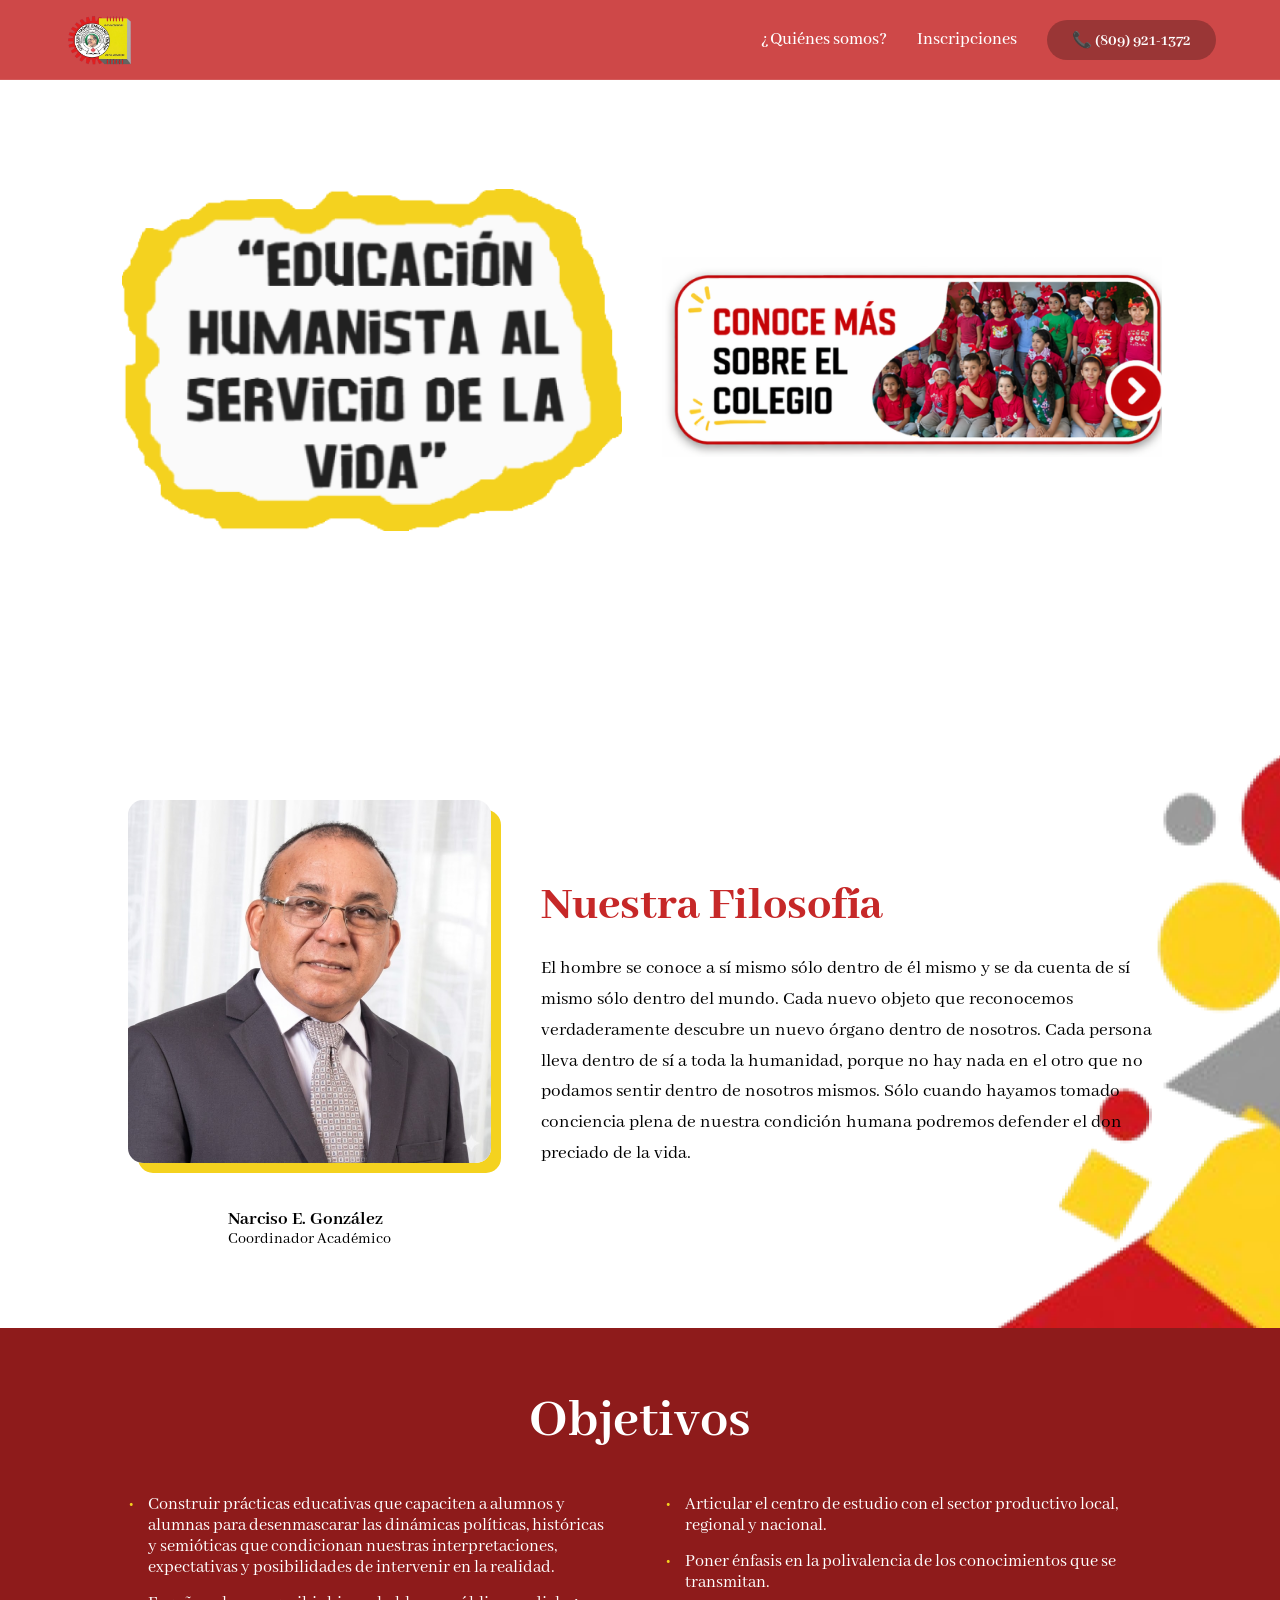
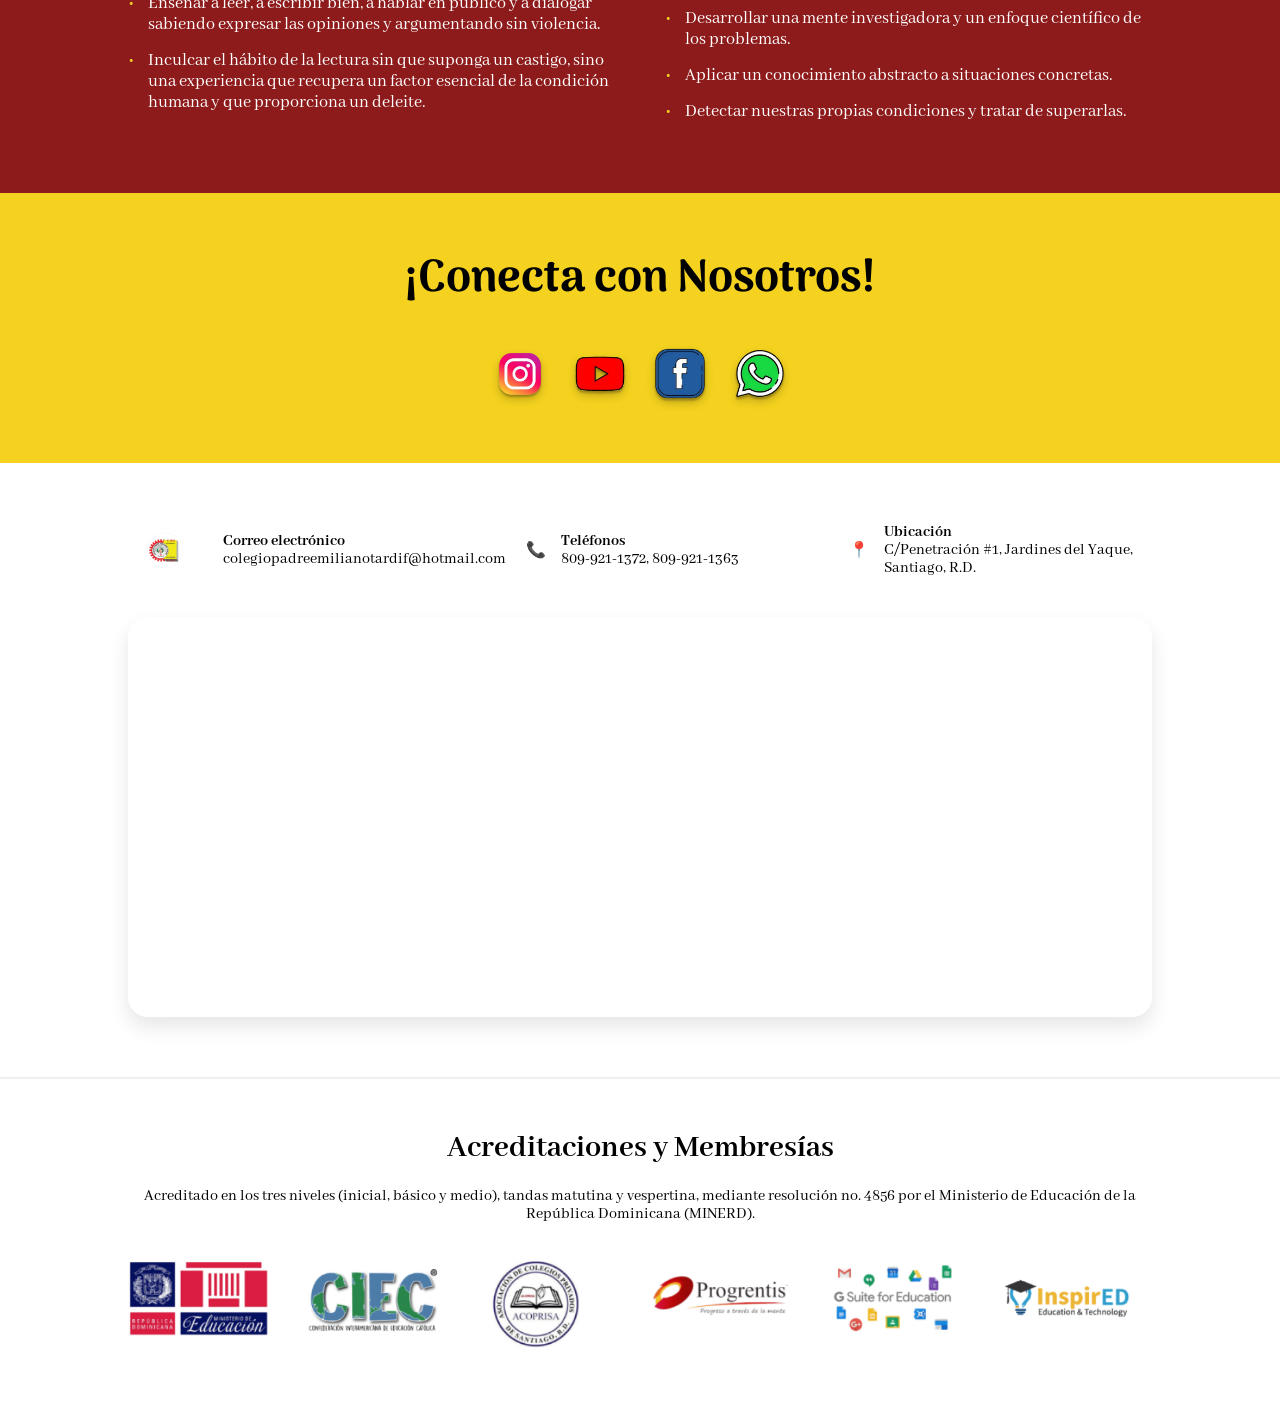
==== Fronted/Public/html/index.html @ e783081a "Inicio y Dentro Hecho" ====
<!DOCTYPE html>
<html lang="es">
<head>
    <meta charset="UTF-8">
    <meta name="viewport" content="width=device-width, initial-scale=1.0">
    <title>Colegio Padre Emiliano Tardif</title>
    
    <link rel="preconnect" href="https://fonts.googleapis.com">
    <link rel="preconnect" href="https://fonts.gstatic.com" crossorigin>
    <link href="https://fonts.googleapis.com/css2?family=Abhaya+Libre:wght@400;500;800&family=Arima:wght@400;700&display=swap" rel="stylesheet">
    
    <link rel="stylesheet" href="../css/Estilo.css">
    <script defer src="../js/script.js"></script>
</head>
<body>

    <header class="main-header">
    <nav class="navbar">
        <img src="../images/node-40.png" alt="Logo" class="logo">
        
        <ul class="nav-links">
            <li><a href="#filosofia">¿Quiénes somos?</a></li>
            <li><a href="#">Inscripciones</a></li>
            <li class="contact-phone">📞 (809) 921-1372</li>
        </ul>
    </nav>
</header>

   <main>

    <section class="hero">
        <div class="hero-content">
            <img src="../images/node-30.png" alt="Lema" class="hero-quote">
           <div class="boton-contenedor">
            <a href="#filosofia">
                <img src="../images/node-45.png" alt="Conoce más" class="btn-conoce-mas">
            </a>
        </div>
    </div>
    <img src="../images/node-46.png" alt="Decoración" class="geo-decor">
        </section>

    <section id="filosofia" class="philosophy">
        <div class="profile-card">
            <img src="../images/node-32.png" alt="Narciso E. González" class="profile-img">
            <div class="profile-text-fix">
                <div style="margin-top: 20px;"></div>
                <h3>Narciso E. González</h3>
                <p>Coordinador Académico</p>
            </div>
        </div>
        <div class="philosophy-text">
            <h2 class="text-red">Nuestra Filosofía</h2>
            <p>El hombre se conoce a sí mismo sólo dentro de él mismo y se da cuenta de sí mismo sólo dentro del mundo. Cada nuevo objeto que reconocemos verdaderamente descubre un nuevo órgano dentro de nosotros. Cada persona lleva dentro de sí a toda la humanidad, porque no hay nada en el otro que no podamos sentir dentro de nosotros mismos. Sólo cuando hayamos tomado conciencia plena de nuestra condición humana podremos defender el don preciado de la vida.</p>
        </div>
    </section>

    <section class="objectives">
        <h2>Objetivos</h2>
        <ul class="objectives-list">
            <li>Construir prácticas educativas que capaciten a alumnos y alumnas para desenmascarar las dinámicas políticas, históricas y semióticas que condicionan nuestras interpretaciones, expectativas y posibilidades de intervenir en la realidad.</li>
            <li>Enseñar a leer, a escribir bien, a hablar en público y a dialogar sabiendo expresar las opiniones y argumentando sin violencia.</li>
            <li>Inculcar el hábito de la lectura sin que suponga un castigo, sino una experiencia que recupera un factor esencial de la condición humana y que proporciona un deleite.</li>
            <li>Articular el centro de estudio con el sector productivo local, regional y nacional.</li>
            <li>Poner énfasis en la polivalencia de los conocimientos que se transmitan.</li>
            <li>Desarrollar una mente investigadora y un enfoque científico de los problemas.</li>
            <li>Aplicar un conocimiento abstracto a situaciones concretas.</li>
            <li>Detectar nuestras propias condiciones y tratar de superarlas.</li>
        </ul>
    </section>

    <section class="social-connect">
        <h2>¡Conecta con Nosotros!</h2>
        <div class="social-icons">
            <a href="https://www.instagram.com/colegiopadreemilianotardif/" target="_blank"><img src="../images/node-19.png" alt="Instagram"></a>
            <a href="https://www.youtube.com/@colegiopadreemilianotardif2185" target="_blank"><img src="../images/node-17.png" alt="YouTube"></a>
            <a href="https://www.facebook.com/profile.php?id=100010089813918" target="_blank"><img src="../images/node-18.png" alt="Facebook"></a>
            <a href="https://wa.me/8099211372" target="_blank"><img src="../images/node-20.png" alt="WhatsApp"></a>
        </div>
    </section>

    <section class="contact-details">
        <div class="info-grid">
            <div class="info-item">
                <img src="../images/node-29.png" alt="Logo mini" class="mini-logo">
                <div>
                    <strong>Correo electrónico</strong>
                    <p>colegiopadreemilianotardif@hotmail.com</p>
                </div>
            </div>
            <div class="info-item">
                <span>📞</span>
                <div>
                    <strong>Teléfonos</strong>
                    <p>809-921-1372, 809-921-1363</p>
                </div>
            </div>
            <div class="info-item">
                <span>📍</span>
                <div>
                    <strong>Ubicación</strong>
                    <p>C/Penetración #1, Jardines del Yaque, Santiago, R.D.</p>
                </div>
            </div>
        </div>
        <div class="map-container">
            <iframe src="https://www.google.com/maps/embed?pb=!1m18!1m12!1m3!1d3762.333!2d-70.697!3d19.45!2m3!1f0!2f0!3f0!3m2!1i1024!2i768!4f13.1!3m3!1m2!1s0x0%3A0x0!2zMTnCsDI3JzAwLjAiTiA3MMKwNDEnNDkuMiJX!5e0!3m2!1ses!2sdo!4v1620000000000!5m2!1ses!2sdo" width="100%" height="400" style="border:0;" allowfullscreen="" loading="lazy"></iframe>
        </div>
    </section>
</main>

    <footer class="main-footer">
        <h3>Acreditaciones y Membresías</h3>
        <p>Acreditado en los tres niveles (inicial, básico y medio), tandas matutina y vespertina, mediante resolución no. 4856 por el Ministerio de Educación de la República Dominicana (MINERD).</p>
        <img src="../images/image-11-50.png" alt="Acreditaciones" class="accreditation-logos">
    </footer>

</body>
</html>
---- Fronted/Public/css/Estilo.css ----
/* --- CONFIGURACIÓN DE COLORES (flat como en el diseño) --- */
:root {
    --rojo: #C62828; /* El color plano exacto del diseño */
    --rojo-oscuro: #8E1B1B;
    --amarillo: #F4D21F;
    --blanco: #FFFFFF;
    --negro: #000000;
}

* { margin: 0; padding: 0; box-sizing: border-box; }

body {
    font-family: 'Abhaya Libre', serif;
    background-color: var(--blanco);
    overflow-x: hidden;
}

/* --- HEADER CON GLASS EFFECT (Base plana + desenfoque) --- */
.main-header {
    position: fixed;
    top: 0; 
    width: 100%; 
    height: 80px; 
    z-index: 1000;
    
    /* El truco del Glass Effect: color plano + transparencia + desenfoque */
    background-color: rgba(198, 40, 40, 0.85); /* 85% de opacidad para que se note el efecto */
    backdrop-filter: blur(15px); /* Desenfoque intenso */
    -webkit-backdrop-filter: blur(15px); /* Para Safari */
    
    /* Pequeña línea divisoria para dar profundidad */
    border-bottom: 1px solid rgba(255, 255, 255, 0.1); 
    
    display: flex; 
    align-items: center; 
    padding: 0 5%;
}

.navbar { 
    width: 100%; 
    display: flex; 
    justify-content: space-between; 
    align-items: center; 
}

/* Logo más grande y alineado como en image_5.png */
.logo { 
    height: 70px; /* Más grande que antes */
    margin-right: 20px; 
}

.nav-links { 
    list-style: none; 
    display: flex; 
    gap: 30px; 
    align-items: center; 
}

.nav-links a { 
    color: white; 
    text-decoration: none; 
    font-weight: 500; 
    font-size: 1.1rem; 
}

/* Botón de teléfono redondo y más grande como en image_4.png */
.contact-phone { 
    color: white; 
    font-weight: bold; 
    background: rgba(0,0,0,0.25); /* Un poco más oscuro */
    padding: 10px 25px; 
    border-radius: 50px; /* Más redondo */
}

/* --- HERO (Ajuste para que no choque con el Header) --- */
/* --- ARREGLO DEL HERO Y EL BOTÓN --- */
.hero {
    display: flex;
    align-items: center;

    position: relative;
    padding: 50px 5%;
    min-height: 80vh;
}

/* Contenedor principal del texto y botón */
.hero-content {
    display: flex;
    flex-direction: row; /* Los pone uno al lado del otro */
    align-items: center; /* Los centra verticalmente entre sí */
    gap: 40px; /* El espacio exacto entre el lema y el botón */
    position: relative;
    z-index: 2;
    padding-left: 5%; /* Margen desde la izquierda */
}

/* Ajuste del lema */
.hero-quote {
    max-width: 500px;
    height: auto;
}

/* Ajuste del botón para que no se vuele */
.btn-conoce-mas {
    width: 500px; /* Tamaño ideal para que no se vea gigante */
    height: auto;
    transition: transform 0.3s ease;
}

.btn-conoce-mas:hover {
    transform: scale(1.05); /* Efecto sutil al pasar el mouse */
}

/* Las figuras se quedan en su esquina sin molestar */
.geo-decor {
    position: absolute;
    right: 0;
    top: 187%;
    transform: translateY(-50%);
    z-index: 1;
    pointer-events: none;
}

/* --- ESPACIO PARA NARCISO --- */
.profile-card {
    display: flex;
    flex-direction: column;
    align-items: center;
}

.profile-img {
    margin-bottom: 25px; /* SEPARACIÓN: Aquí le damos aire al nombre */
    border-radius: 15px;
    box-shadow: 10px 10px 0px #F4D21F;
}

/* --- RESTO DEL CSS (Se mantiene igual) --- */
.philosophy { padding: 80px 10%; display: flex; gap: 50px; align-items: center; position: relative; z-index: 2; }

.text-red { color: var(--rojo); font-weight: 800; font-size: 3rem; margin-bottom: 20px; }
.philosophy-text p { font-size: 1.2rem; line-height: 1.6; }
.objectives { background: var(--rojo-oscuro); color: white; padding: 60px 10%; }
.objectives h2 { font-size: 3.5rem; text-align: center; margin-bottom: 40px; }
.objectives-list { columns: 2; column-gap: 50px; list-style: none; }
.objectives-list li { margin-bottom: 15px; font-size: 1.1rem; padding-left: 20px; position: relative; }
.objectives-list li::before { content: "•"; position: absolute; left: 0; color: var(--amarillo); }
.social-connect { background: var(--amarillo); padding: 50px; text-align: center; }
.social-connect h2 { font-family: 'Arima', cursive; font-size: 2.8rem; margin-bottom: 30px; }
.social-icons { display: flex; justify-content: center; gap: 20px; }
.social-icons img { width: 60px; transition: 0.3s; filter: drop-shadow(0 4px 4px rgba(0,0,0,0.2)); }
.social-icons img:hover { transform: translateY(-5px); }
.contact-details { padding: 60px 10%; }
.info-grid { display: grid; grid-template-columns: repeat(3, 1fr); gap: 20px; margin-bottom: 40px; }
.info-item { display: flex; align-items: center; gap: 15px; }
.mini-logo { width: 80px; }
.map-container { height: 400px; border-radius: 20px; overflow: hidden; box-shadow: 0 10px 20px rgba(0,0,0,0.1); }
.map-container iframe { width: 100%; height: 100%; border: 0; }
.main-footer { text-align: center; padding: 50px 10%; border-top: 2px solid #f0f0f0; }
.main-footer h3 { font-size: 2rem; margin-bottom: 20px; }
.accreditation-logos { margin-top: 20px; max-width: 100%; filter: grayscale(20%); }

@media (max-width: 900px) {
    .philosophy, .hero, .info-grid { flex-direction: column; text-align: center; }
    .hero-content { align-items: center; }
    .objectives-list { columns: 1; }
    .nav-links { display: none; } /* Ocultar menú en móvil */
}
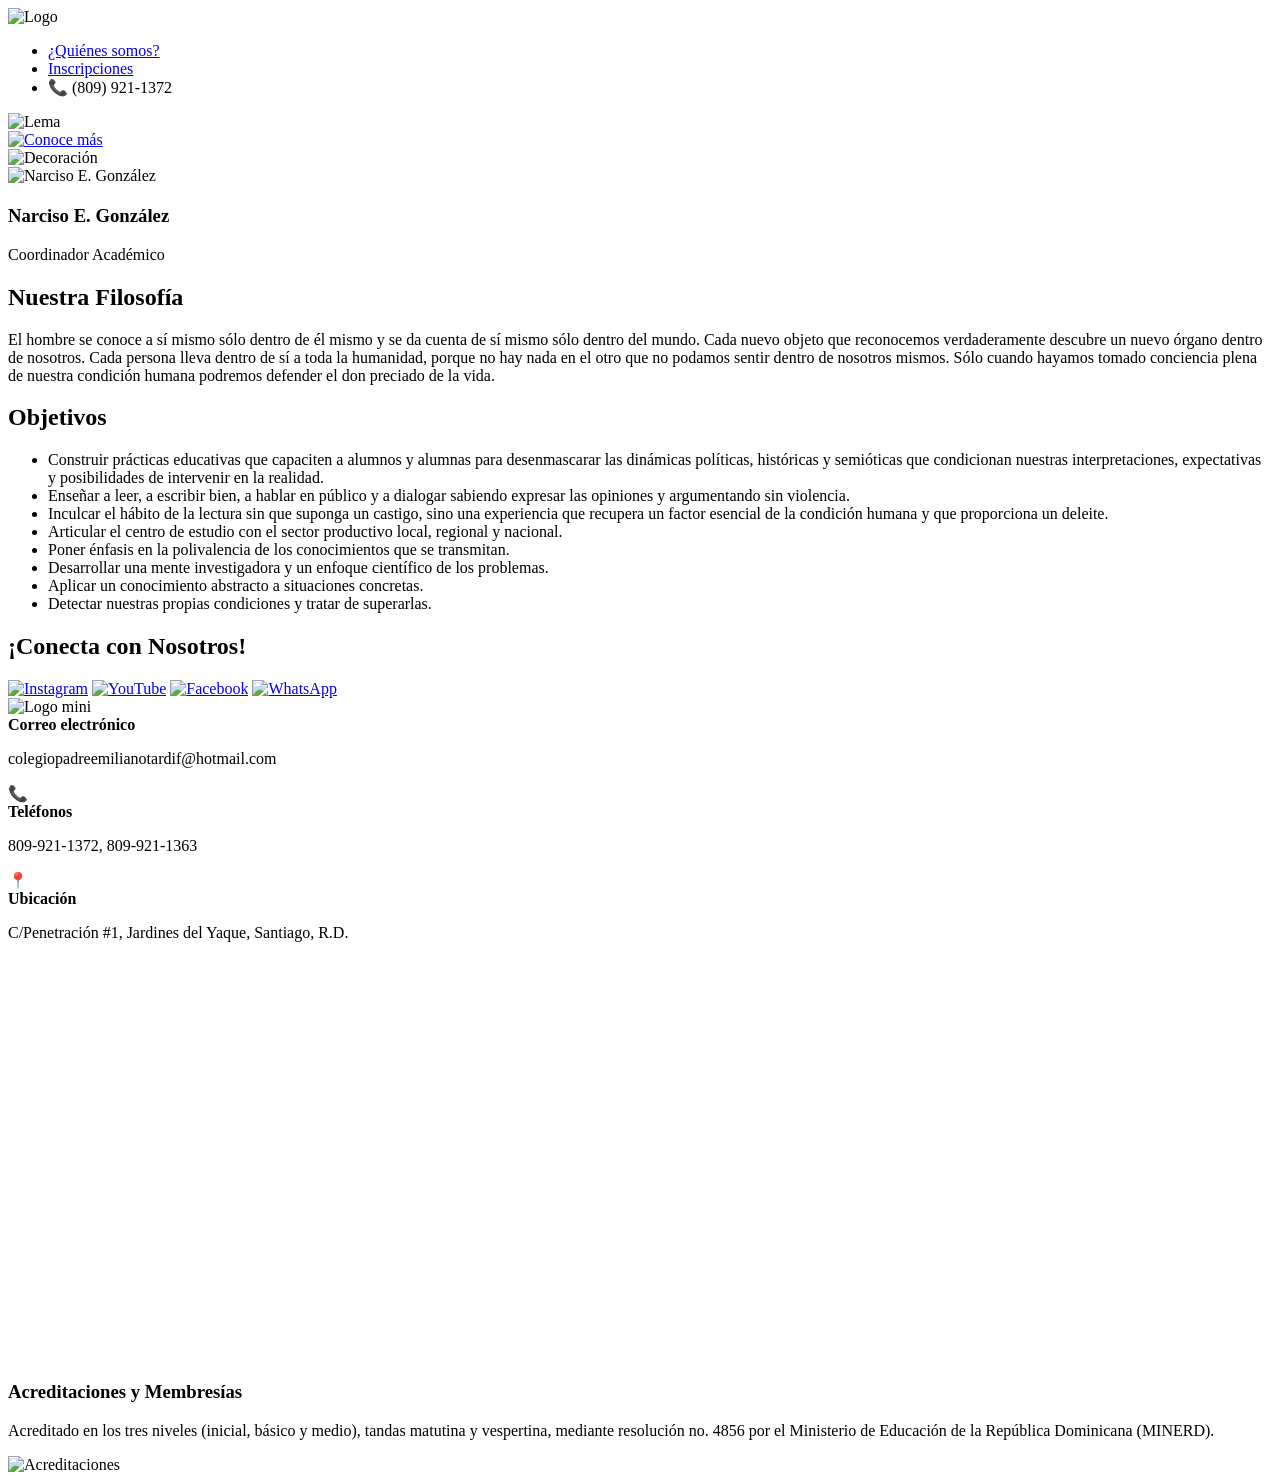
==== commit b38de77a: "Conexion con la BSD" ====
--- a/Fronted/Public/html/index.html
+++ b/Fronted/Public/html/index.html
@@ -9,18 +9,18 @@
     <link rel="preconnect" href="https://fonts.gstatic.com" crossorigin>
     <link href="https://fonts.googleapis.com/css2?family=Abhaya+Libre:wght@400;500;800&family=Arima:wght@400;700&display=swap" rel="stylesheet">
     
-    <link rel="stylesheet" href="../css/Estilo.css">
-    <script defer src="../js/script.js"></script>
+    <link rel="stylesheet" href="/css/Estilo.css">
+    <script defer src="/js/script.js"></script>
 </head>
 <body>
 
     <header class="main-header">
     <nav class="navbar">
-        <img src="../images/node-40.png" alt="Logo" class="logo">
+        <img src="/images/node-40.png" alt="Logo" class="logo">
         
         <ul class="nav-links">
-            <li><a href="#filosofia">¿Quiénes somos?</a></li>
-            <li><a href="#">Inscripciones</a></li>
+            <li> <a href="Informacion.html" class="btn-conoce-mas">¿Quiénes somos?</a></li>
+            <li><a href="inscripcion.html" class="btn-inscribirse">Inscripciones</a></li>
             <li class="contact-phone">📞 (809) 921-1372</li>
         </ul>
     </nav>
@@ -30,19 +30,21 @@
 
     <section class="hero">
         <div class="hero-content">
-            <img src="../images/node-30.png" alt="Lema" class="hero-quote">
+            <img src="/images/node-30.png" alt="Lema" class="hero-quote">
            <div class="boton-contenedor">
-            <a href="#filosofia">
-                <img src="../images/node-45.png" alt="Conoce más" class="btn-conoce-mas">
+             <a href="Informacion.html" class="btn-conoce-mas">
+                <img src="/images/node-45.png" alt="Conoce más" class="btn-conoce-mas">
+            
             </a>
+            
         </div>
     </div>
-    <img src="../images/node-46.png" alt="Decoración" class="geo-decor">
+    <img src="/images/node-46.png" alt="Decoración" class="geo-decor">
         </section>
 
     <section id="filosofia" class="philosophy">
         <div class="profile-card">
-            <img src="../images/node-32.png" alt="Narciso E. González" class="profile-img">
+            <img src="/images/node-32.png" alt="Narciso E. González" class="profile-img">
             <div class="profile-text-fix">
                 <div style="margin-top: 20px;"></div>
                 <h3>Narciso E. González</h3>
@@ -72,17 +74,17 @@
     <section class="social-connect">
         <h2>¡Conecta con Nosotros!</h2>
         <div class="social-icons">
-            <a href="https://www.instagram.com/colegiopadreemilianotardif/" target="_blank"><img src="../images/node-19.png" alt="Instagram"></a>
-            <a href="https://www.youtube.com/@colegiopadreemilianotardif2185" target="_blank"><img src="../images/node-17.png" alt="YouTube"></a>
-            <a href="https://www.facebook.com/profile.php?id=100010089813918" target="_blank"><img src="../images/node-18.png" alt="Facebook"></a>
-            <a href="https://wa.me/8099211372" target="_blank"><img src="../images/node-20.png" alt="WhatsApp"></a>
+            <a href="https://www.instagram.com/colegiopadreemilianotardif/" target="_blank"><img src="/images/node-19.png" alt="Instagram"></a>
+            <a href="https://www.youtube.com/@colegiopadreemilianotardif2185" target="_blank"><img src="/images/node-17.png" alt="YouTube"></a>
+            <a href="https://www.facebook.com/profile.php?id=100010089813918" target="_blank"><img src="/images/node-18.png" alt="Facebook"></a>
+            <a href="https://wa.me/8099211372" target="_blank"><img src="/images/node-20.png" alt="WhatsApp"></a>
         </div>
     </section>
 
     <section class="contact-details">
         <div class="info-grid">
             <div class="info-item">
-                <img src="../images/node-29.png" alt="Logo mini" class="mini-logo">
+                <img src="/images/node-22.png" alt="Logo mini" class="mini-logo">
                 <div>
                     <strong>Correo electrónico</strong>
                     <p>colegiopadreemilianotardif@hotmail.com</p>
@@ -112,7 +114,7 @@
     <footer class="main-footer">
         <h3>Acreditaciones y Membresías</h3>
         <p>Acreditado en los tres niveles (inicial, básico y medio), tandas matutina y vespertina, mediante resolución no. 4856 por el Ministerio de Educación de la República Dominicana (MINERD).</p>
-        <img src="../images/image-11-50.png" alt="Acreditaciones" class="accreditation-logos">
+        <img src="/images/image-11-50.png" alt="Acreditaciones" class="accreditation-logos">
     </footer>
 
 </body>
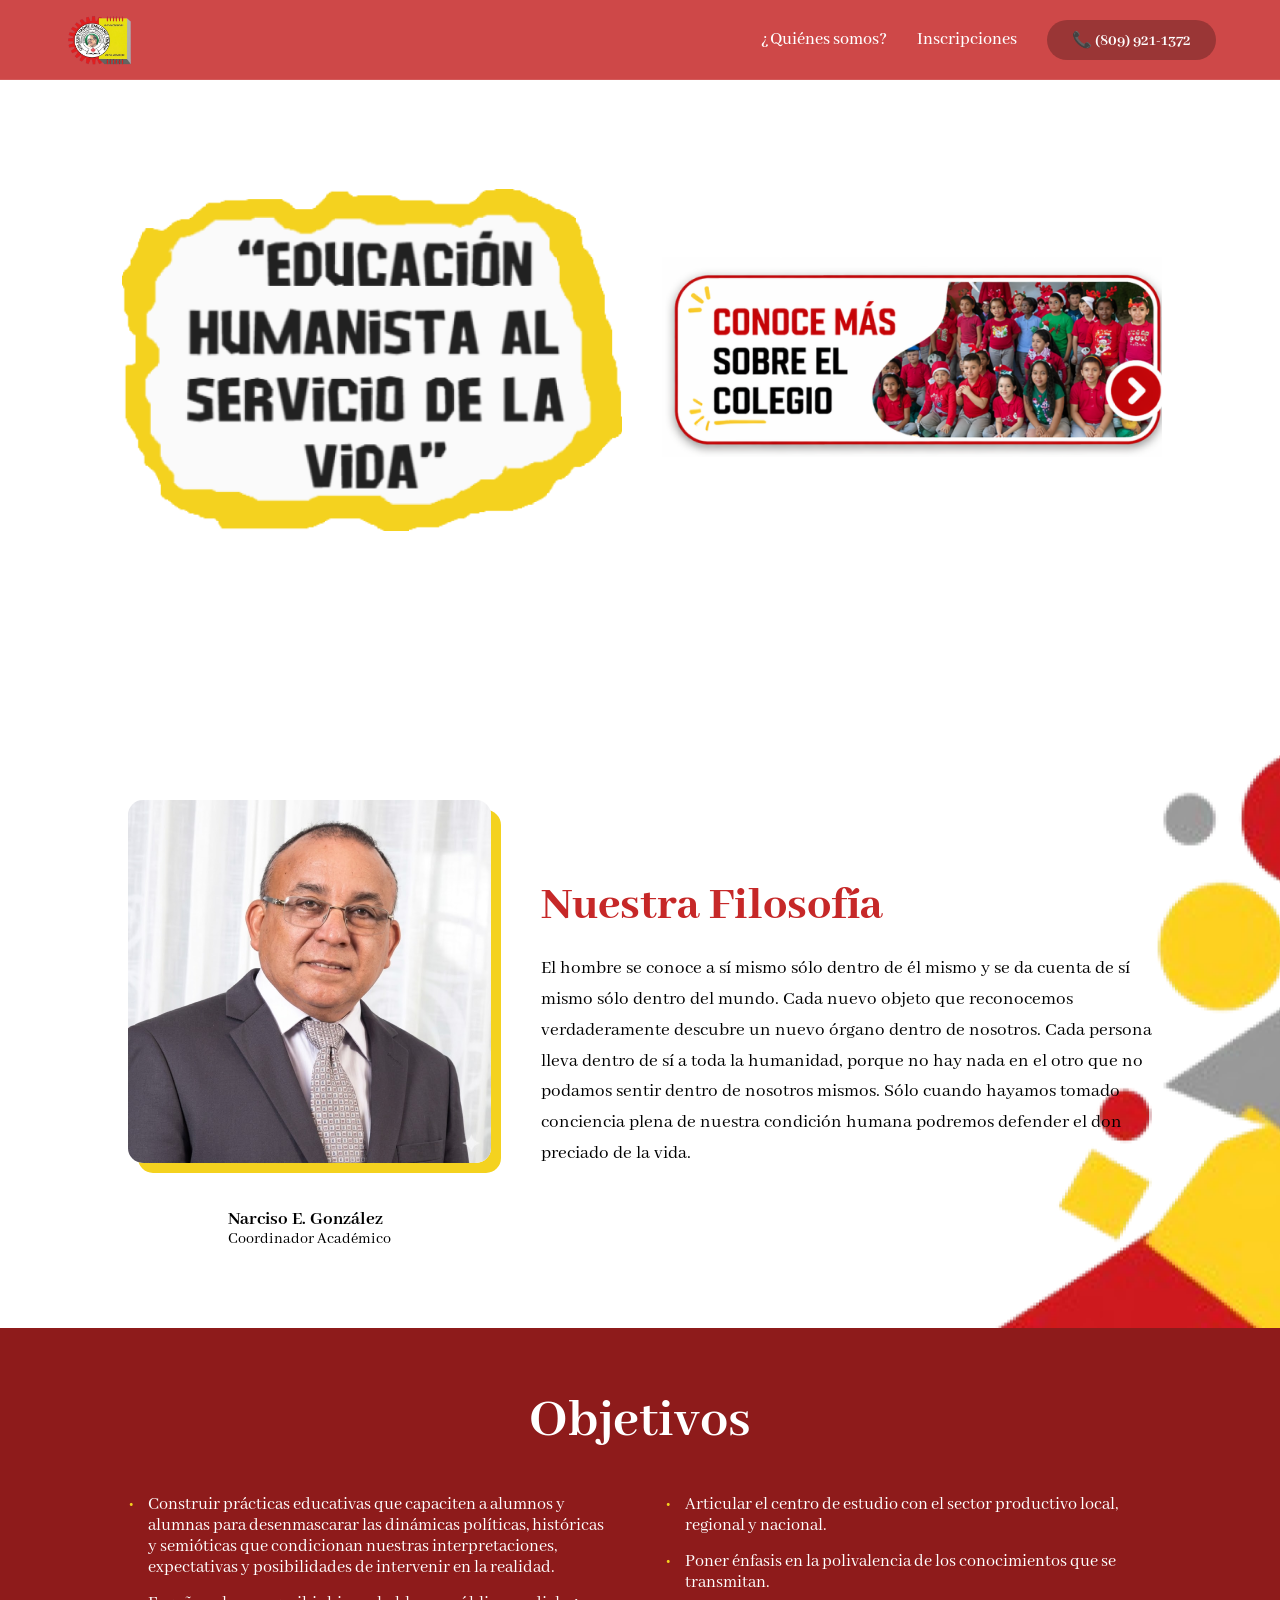
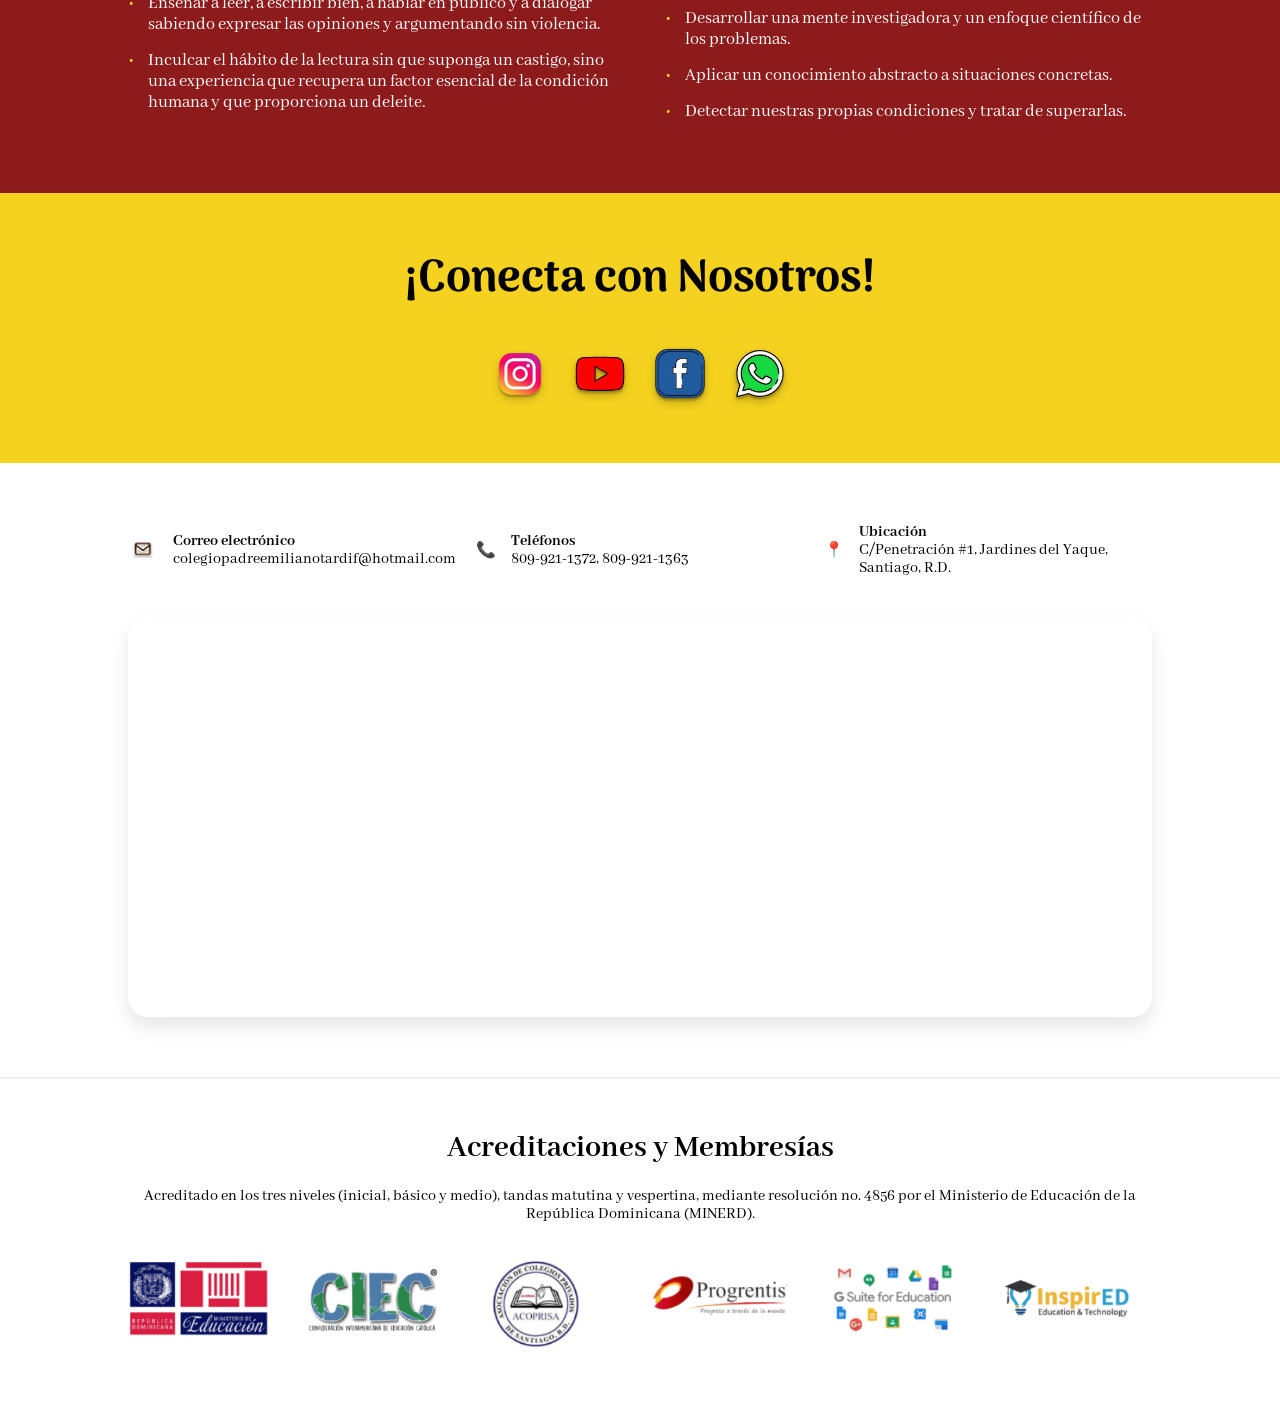
==== commit aa0b6909: "Final" ====
--- a/Fronted/Public/html/index.html
+++ b/Fronted/Public/html/index.html
@@ -9,14 +9,14 @@
     <link rel="preconnect" href="https://fonts.gstatic.com" crossorigin>
     <link href="https://fonts.googleapis.com/css2?family=Abhaya+Libre:wght@400;500;800&family=Arima:wght@400;700&display=swap" rel="stylesheet">
     
-    <link rel="stylesheet" href="/css/Estilo.css">
-    <script defer src="/js/script.js"></script>
+    <link rel="stylesheet" href="../css/Estilo.css">
+    <script defer src="../js/script.js"></script>
 </head>
 <body>
 
     <header class="main-header">
     <nav class="navbar">
-        <img src="/images/node-40.png" alt="Logo" class="logo">
+        <img src="../images/node-40.png" alt="Logo" class="logo">
         
         <ul class="nav-links">
             <li> <a href="Informacion.html" class="btn-conoce-mas">¿Quiénes somos?</a></li>
@@ -30,21 +30,21 @@
 
     <section class="hero">
         <div class="hero-content">
-            <img src="/images/node-30.png" alt="Lema" class="hero-quote">
+            <img src="../images/node-30.png" alt="Lema" class="hero-quote">
            <div class="boton-contenedor">
              <a href="Informacion.html" class="btn-conoce-mas">
-                <img src="/images/node-45.png" alt="Conoce más" class="btn-conoce-mas">
+                <img src="../images/node-45.png" alt="Conoce más" class="btn-conoce-mas">
             
             </a>
             
         </div>
     </div>
-    <img src="/images/node-46.png" alt="Decoración" class="geo-decor">
+    <img src="../images/node-46.png" alt="Decoración" class="geo-decor">
         </section>
 
     <section id="filosofia" class="philosophy">
         <div class="profile-card">
-            <img src="/images/node-32.png" alt="Narciso E. González" class="profile-img">
+            <img src="../images/node-32.png" alt="Narciso E. González" class="profile-img">
             <div class="profile-text-fix">
                 <div style="margin-top: 20px;"></div>
                 <h3>Narciso E. González</h3>
@@ -74,17 +74,17 @@
     <section class="social-connect">
         <h2>¡Conecta con Nosotros!</h2>
         <div class="social-icons">
-            <a href="https://www.instagram.com/colegiopadreemilianotardif/" target="_blank"><img src="/images/node-19.png" alt="Instagram"></a>
-            <a href="https://www.youtube.com/@colegiopadreemilianotardif2185" target="_blank"><img src="/images/node-17.png" alt="YouTube"></a>
-            <a href="https://www.facebook.com/profile.php?id=100010089813918" target="_blank"><img src="/images/node-18.png" alt="Facebook"></a>
-            <a href="https://wa.me/8099211372" target="_blank"><img src="/images/node-20.png" alt="WhatsApp"></a>
+            <a href="https://www.instagram.com/colegiopadreemilianotardif/" target="_blank"><img src="../images/node-19.png" alt="Instagram"></a>
+            <a href="https://www.youtube.com/@colegiopadreemilianotardif2185" target="_blank"><img src="../images/node-17.png" alt="YouTube"></a>
+            <a href="https://www.facebook.com/profile.php?id=100010089813918" target="_blank"><img src="../images/node-18.png" alt="Facebook"></a>
+            <a href="https://wa.me/8099211372" target="_blank"><img src="../images/node-20.png" alt="WhatsApp"></a>
         </div>
     </section>
 
     <section class="contact-details">
         <div class="info-grid">
             <div class="info-item">
-                <img src="/images/node-22.png" alt="Logo mini" class="mini-logo">
+                <img src="../images/node-22.png" alt="Logo mini" class="mini-logo">
                 <div>
                     <strong>Correo electrónico</strong>
                     <p>colegiopadreemilianotardif@hotmail.com</p>
@@ -114,7 +114,7 @@
     <footer class="main-footer">
         <h3>Acreditaciones y Membresías</h3>
         <p>Acreditado en los tres niveles (inicial, básico y medio), tandas matutina y vespertina, mediante resolución no. 4856 por el Ministerio de Educación de la República Dominicana (MINERD).</p>
-        <img src="/images/image-11-50.png" alt="Acreditaciones" class="accreditation-logos">
+        <img src="../images/image-11-50.png" alt="Acreditaciones" class="accreditation-logos">
     </footer>
 
 </body>
--- a/Fronted/Public/css/Estilo.css
+++ b/Fronted/Public/css/Estilo.css
@@ -0,0 +1,165 @@
+
+:root {
+    --rojo: #C62828; 
+    --rojo-oscuro: #8E1B1B;
+    --amarillo: #F4D21F;
+    --blanco: #FFFFFF;
+    --negro: #000000;
+}
+
+* { margin: 0; padding: 0; box-sizing: border-box; }
+
+body {
+    font-family: 'Abhaya Libre', serif;
+    background-color: var(--blanco);
+    overflow-x: hidden;
+}
+
+
+.main-header {
+    position: fixed;
+    top: 0; 
+    width: 100%; 
+    height: 80px; 
+    z-index: 1000;
+    
+    
+    background-color: rgba(198, 40, 40, 0.85); 
+    backdrop-filter: blur(15px); 
+    -webkit-backdrop-filter: blur(15px);
+    
+    
+    border-bottom: 1px solid rgba(255, 255, 255, 0.1); 
+    
+    display: flex; 
+    align-items: center; 
+    padding: 0 5%;
+}
+
+.navbar { 
+    width: 100%; 
+    display: flex; 
+    justify-content: space-between; 
+    align-items: center; 
+}
+
+
+.logo { 
+    height: 70px; 
+    margin-right: 20px; 
+}
+
+.nav-links { 
+    list-style: none; 
+    display: flex; 
+    gap: 30px; 
+    align-items: center; 
+}
+
+.nav-links a { 
+    color: white; 
+    text-decoration: none; 
+    font-weight: 500; 
+    font-size: 1.1rem; 
+}
+
+
+.contact-phone { 
+    color: white; 
+    font-weight: bold; 
+    background: rgba(0,0,0,0.25); 
+    padding: 10px 25px; 
+    border-radius: 50px; 
+}
+
+
+.hero {
+    display: flex;
+    align-items: center;
+
+    position: relative;
+    padding: 50px 5%;
+    min-height: 80vh;
+}
+
+
+.hero-content {
+    display: flex;
+    flex-direction: row;
+    align-items: center; 
+    gap: 40px; 
+    position: relative;
+    z-index: 2;
+    padding-left: 5%; 
+}
+
+
+.hero-quote {
+    max-width: 500px;
+    height: auto;
+}
+
+
+.btn-conoce-mas {
+    width: 500px; 
+    height: auto;
+    transition: transform 0.3s ease;
+}
+
+.btn-conoce-mas:hover {
+    transform: scale(1.05); 
+}
+
+.geo-decor {
+    position: absolute;
+    right: 0;
+    top: 187%;
+    transform: translateY(-50%);
+    z-index: 1;
+    pointer-events: none;
+}
+
+
+.profile-card {
+    display: flex;
+    flex-direction: column;
+    align-items: center;
+}
+
+.profile-img {
+    margin-bottom: 25px; 
+    border-radius: 15px;
+    box-shadow: 10px 10px 0px #F4D21F;
+}
+
+
+.philosophy { padding: 80px 10%; display: flex; gap: 50px; align-items: center; position: relative; z-index: 2; }
+
+.text-red { color: var(--rojo); font-weight: 800; font-size: 3rem; margin-bottom: 20px; }
+.philosophy-text p { font-size: 1.2rem; line-height: 1.6; }
+.objectives { background: var(--rojo-oscuro); color: white; padding: 60px 10%; }
+.objectives h2 { font-size: 3.5rem; text-align: center; margin-bottom: 40px; }
+.objectives-list { columns: 2; column-gap: 50px; list-style: none; }
+.objectives-list li { margin-bottom: 15px; font-size: 1.1rem; padding-left: 20px; position: relative; }
+.objectives-list li::before { content: "•"; position: absolute; left: 0; color: var(--amarillo); }
+.social-connect { background: var(--amarillo); padding: 50px; text-align: center; }
+.social-connect h2 { font-family: 'Arima', cursive; font-size: 2.8rem; margin-bottom: 30px; }
+.social-icons { display: flex; justify-content: center; gap: 20px; }
+.social-icons img { width: 60px; transition: 0.3s; filter: drop-shadow(0 4px 4px rgba(0,0,0,0.2)); }
+.social-icons img:hover { transform: translateY(-5px); }
+.contact-details { padding: 60px 10%; }
+.info-grid { display: grid; grid-template-columns: repeat(3, 1fr); gap: 20px; margin-bottom: 40px; }
+.info-item { display: flex; align-items: center; gap: 15px; }
+.mini-logo { width: 30px; }
+.map-container { height: 400px; border-radius: 20px; overflow: hidden; box-shadow: 0 10px 20px rgba(0,0,0,0.1); }
+.map-container iframe { width: 100%; height: 100%; border: 0; }
+.main-footer { text-align: center; padding: 50px 10%; border-top: 2px solid #f0f0f0; }
+.main-footer h3 { font-size: 2rem; margin-bottom: 20px; }
+.accreditation-logos { margin-top: 20px; max-width: 100%; filter: grayscale(20%); }
+
+@media (max-width: 900px) {
+    .philosophy, .hero, .info-grid { flex-direction: column; text-align: center; }
+    .hero-content { align-items: center; }
+    .objectives-list { columns: 1; }
+    .nav-links { display: none; } 
+}
